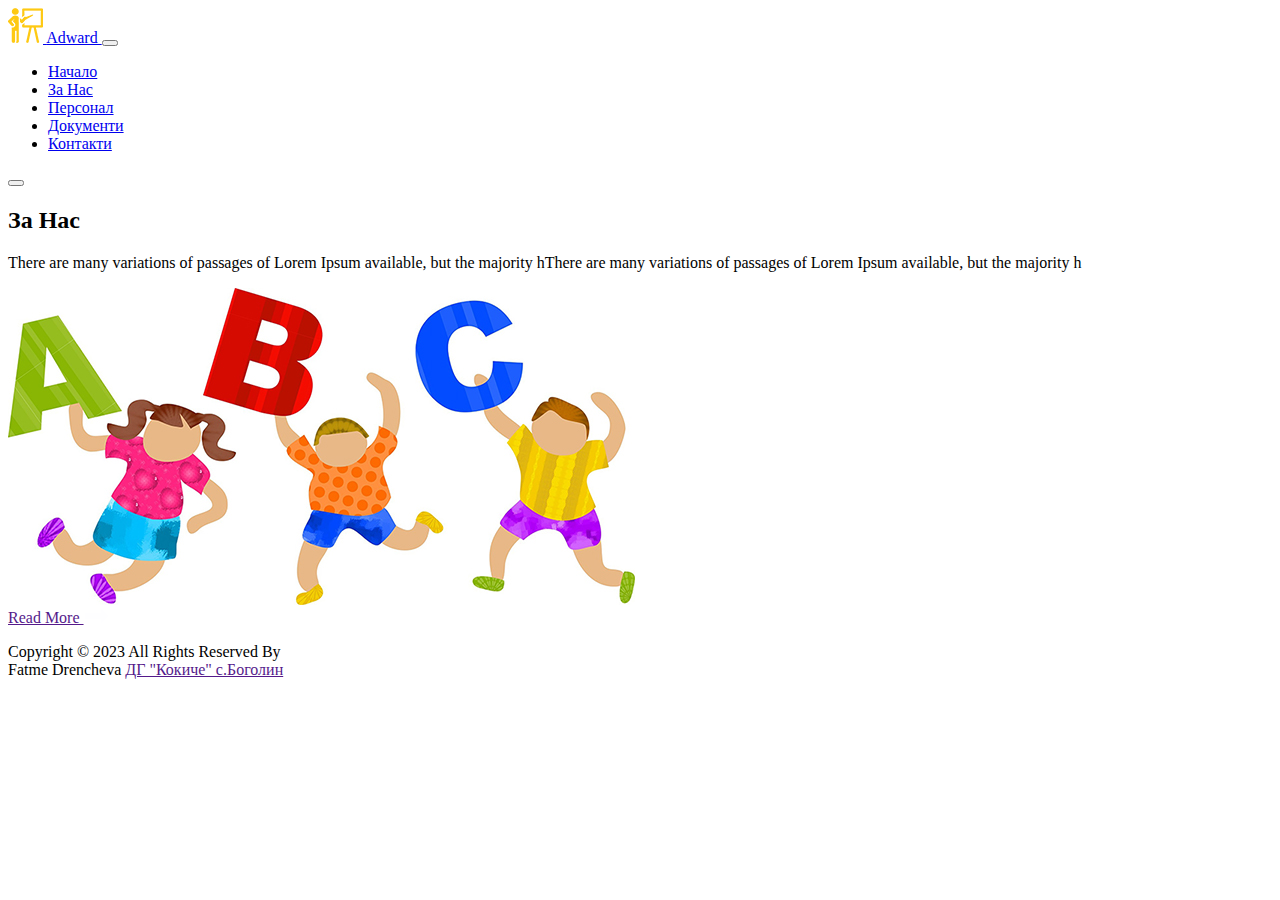
==== about.html @ 8947da93 "major update" ====
<!DOCTYPE html>
<html>

<head>
  <!-- Basic -->
  <meta charset="utf-8" />
  <meta http-equiv="X-UA-Compatible" content="IE=edge" />
  <!-- Mobile Metas -->
  <meta name="viewport" content="width=device-width, initial-scale=1, shrink-to-fit=no" />
  <!-- Site Metas -->
  <meta name="keywords" content="" />
  <meta name="description" content="" />
  <meta name="author" content="" />

  <title>ДГ Кокиче</title>




  <!-- bootstrap core css -->
  <link rel="stylesheet" type="text/css" href="css/bootstrap.css" />
  <!-- progress barstle -->
  <link rel="stylesheet" href="css/css-circular-prog-bar.css">
  <!-- fonts style -->
  <link href="https://fonts.googleapis.com/css?family=Poppins:400,700&display=swap" rel="stylesheet">
  <!-- font wesome stylesheet -->
  <link rel="stylesheet" href="https://maxcdn.bootstrapcdn.com/font-awesome/4.3.0/css/font-awesome.min.css">
  <!-- Custom styles for this template -->
  <link href="css/style.css" rel="stylesheet" />
  <!-- responsive style -->
  <link href="css/responsive.css" rel="stylesheet" />




  <link rel="stylesheet" href="css/css-circular-prog-bar.css">


</head>

<body>
  <div class="top_container sub_pages">
    <!-- header section strats -->
    <header class="header_section">
      <div class="container">
        <nav class="navbar navbar-expand-lg custom_nav-container ">
          <a class="navbar-brand" href="index.html">
            <img src="images/logo.png" alt="">
            <span>
              Adward
            </span>
          </a>
          <button class="navbar-toggler" type="button" data-toggle="collapse" data-target="#navbarSupportedContent"
            aria-controls="navbarSupportedContent" aria-expanded="false" aria-label="Toggle navigation">
            <span class="navbar-toggler-icon"></span>
          </button>

          <div class="collapse navbar-collapse" id="navbarSupportedContent">
            <div class="d-flex ml-auto flex-column flex-lg-row align-items-center">
              <ul class="navbar-nav  ">
                <li class="nav-item active">
                  <a class="nav-link" href="index.html"> Начало <span class="sr-only">(current)</span></a>
                </li>
                <li class="nav-item ">
                  <a class="nav-link" href="about.html"> За Нас </a>
                </li>

                <li class="nav-item ">
                  <a class="nav-link" href="teacher.html"> Персонал </a>
                </li>

                <li class="nav-item">
                  <a class="nav-link" href="vehicle.html"> Документи </a>
                </li> 

                <li class="nav-item">
                  <a class="nav-link" href="contact.html">Контакти</a>
                </li>

              </ul>
              <form class="form-inline my-2 my-lg-0 ml-0 ml-lg-4 mb-3 mb-lg-0">
                <button class="btn  my-2 my-sm-0 nav_search-btn" type="submit"></button>
              </form>
            </div>
        </nav>
      </div>
    </header>

  </div>
  <!-- end header section -->

  <!-- about section -->
  <section class="about_section layout_padding">
    <div class="container">
      <h2 class="main-heading ">
         За Нас
      </h2>
      <p class="text-center">
        There are many variations of passages of Lorem Ipsum available, but the majority hThere are many variations of
        passages of Lorem Ipsum available, but the majority h
      </p>
      <div class="about_img-box ">
        <img src="images/kids.jpg" alt="" class="img-fluid w-100">
      </div>
      <div class="d-flex justify-content-center mt-5">
        <a href="" class="call_to-btn  ">

          <span>
            Read More
          </span>
          <img src="images/right-arrow.png" alt="">
        </a>
      </div>
    </div>
  </section>


  <!-- about section -->





  <!-- footer section -->
  <section class="container-fluid footer_section">
    <p>
      Copyright &copy; 2023 All Rights Reserved By <br> 
      Fatme Drencheva
      <a href="">ДГ "Кокиче" с.Боголин</a>
    </p>
  </section>
  <!-- footer section -->

  <script type="text/javascript" src="js/jquery-3.4.1.min.js"></script>
  <script type="text/javascript" src="js/bootstrap.js"></script>
  <!-- progreesbar script -->

  </script>

</body>

</html>
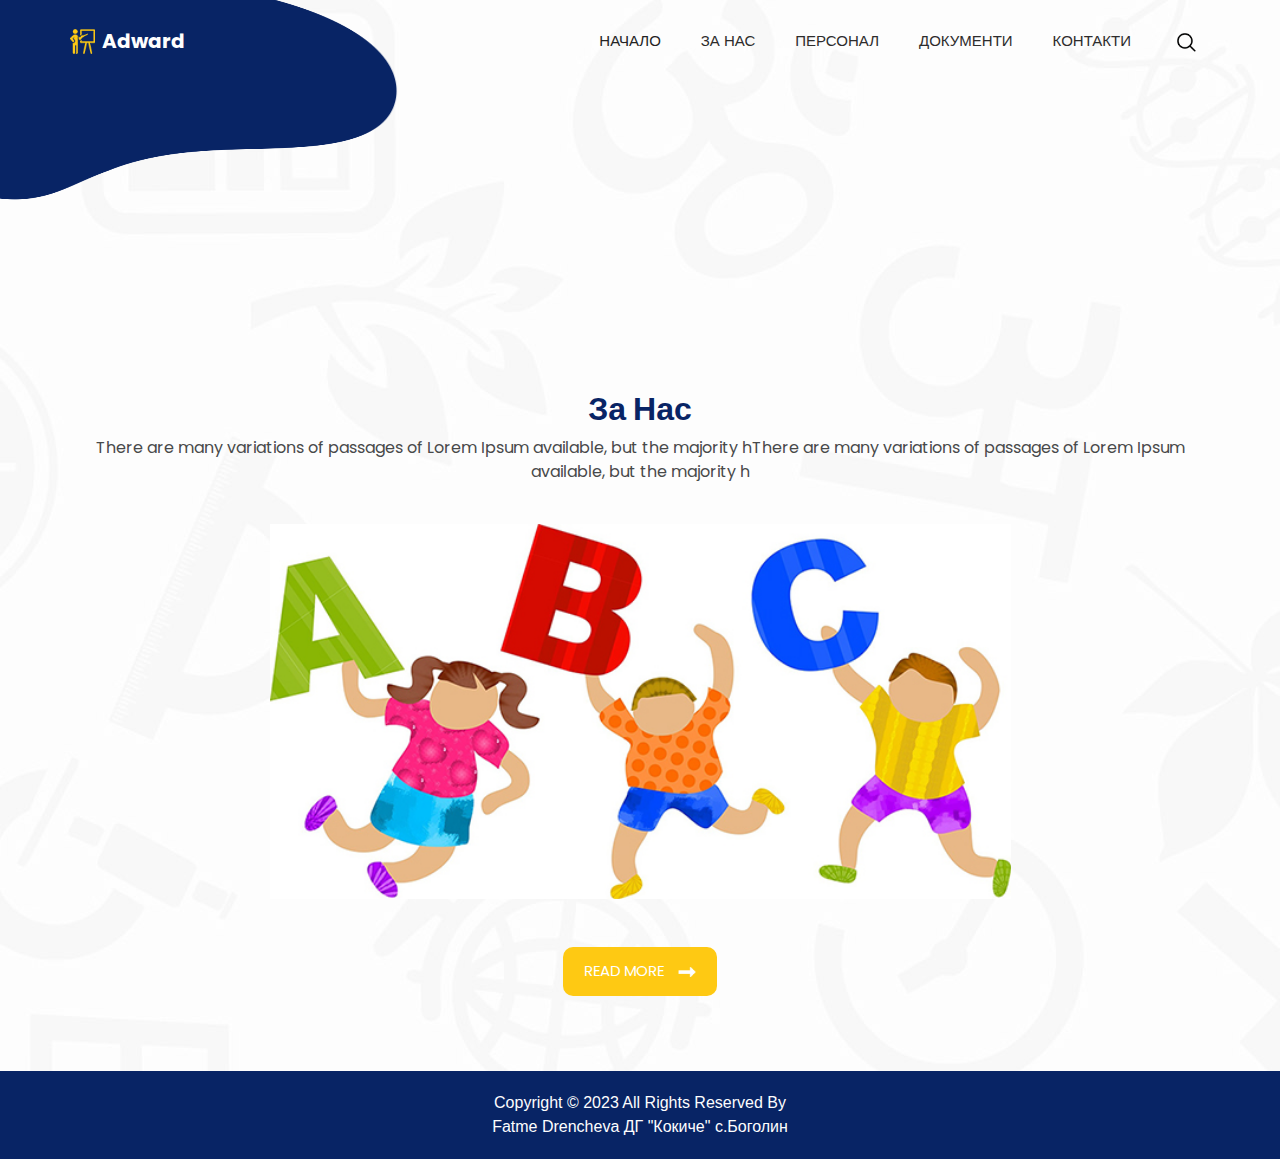
==== commit c45e3bbe: "Update about.html" ====
--- a/about.html
+++ b/about.html
@@ -18,17 +18,17 @@
 
 
   <!-- bootstrap core css -->
-  <link rel="stylesheet" type="text/css" href="css/bootstrap.css" />
+  <link rel="stylesheet" type="text/css" href="bootstrap.css" />
   <!-- progress barstle -->
-  <link rel="stylesheet" href="css/css-circular-prog-bar.css">
+  <link rel="stylesheet" href="css-circular-prog-bar.css">
   <!-- fonts style -->
   <link href="https://fonts.googleapis.com/css?family=Poppins:400,700&display=swap" rel="stylesheet">
   <!-- font wesome stylesheet -->
   <link rel="stylesheet" href="https://maxcdn.bootstrapcdn.com/font-awesome/4.3.0/css/font-awesome.min.css">
   <!-- Custom styles for this template -->
-  <link href="css/style.css" rel="stylesheet" />
+  <link href="style.css" rel="stylesheet" />
   <!-- responsive style -->
-  <link href="css/responsive.css" rel="stylesheet" />
+  <link href="responsive.css" rel="stylesheet" />
 
 
 
--- a/style.css
+++ b/style.css
@@ -0,0 +1,441 @@
+body {
+  font-family: 'Poppins', sans-serif;
+
+  color: #48494a;
+  background-image: url(../images/body-bg.jpg);
+}
+
+.layout_padding {
+  padding: 75px 0;
+}
+
+.layout_padding2 {
+  padding: 45px 0;
+}
+
+.layout_padding2-top {
+  padding-top: 45px;
+}
+
+.layout_padding-top {
+  padding-top: 75px;
+}
+
+.layout_padding-bottom {
+  padding-bottom: 75px;
+}
+
+.call_to-btn {
+  display: inline-block;
+  padding: 12px 20px;
+  border-radius: 10px;
+  font-size: 15px;
+  text-transform: uppercase;
+  background-color: #fec913;
+  border: 1px solid transparent;
+  color: #fff;
+  transition: all 0.3s ease 0s;
+}
+
+.hero_section .call_to-btn {
+  padding: 12px 35px;
+}
+
+.call_to-btn img {
+  width: 18px;
+  margin-left: 10px;
+}
+
+.btn_on-hover {
+  transition: all 0.3s ease 0s;
+}
+
+.call_to-btn:hover,
+.btn_on-hover:hover {
+  color: #fff;
+  -webkit-box-shadow: 0px 5px 10px -5px rgba(0, 0, 0, 0.7);
+  -moz-box-shadow: 0px 5px 10px -5px rgba(0, 0, 0, 0.7);
+  box-shadow: 0px 5px 10px -5px rgba(0, 0, 0, 0.7);
+  color: #fff;
+  transform: translateY(-7px);
+}
+
+.main-heading {
+  color: #082465;
+  font-weight: bold;
+  text-align: center;
+}
+
+/*header section*/
+
+.header_section {
+  padding-top: 10px;
+}
+
+nav.navbar.navbar-expand-lg {
+
+  padding: 10px 0;
+}
+
+.custom_nav-container.navbar-expand-lg .navbar-nav .nav-link {
+  padding: 10px 20px;
+  color: #2d2c2c;
+  font-size: 15px;
+  text-align: center;
+  text-transform: uppercase;
+}
+
+.custom_nav-container.navbar-expand-lg .navbar-nav .nav-item.active .nav-link {
+  color: #232323;
+}
+
+a,
+a:hover,
+a:focus {
+  text-decoration: none;
+}
+
+a:hover,
+a:focus {
+  color: initial;
+}
+
+.btn,
+.btn:focus {
+  outline: none !important;
+  box-shadow: none;
+}
+
+.top_container {
+  height: 95vh;
+  position: relative;
+}
+
+.top_container::before {
+  content: "";
+  position: absolute;
+  width: 48%;
+  height: 100%;
+  background: url(../images/hero-bg.png);
+  background-size: cover;
+  background-position: right bottom;
+  background-repeat: no-repeat;
+  z-index: -1;
+}
+
+.top_container.sub_pages::before {
+  background-size: 400px 200px;
+  background-position: top left;
+}
+
+.top_container.sub_pages {
+  height: 35vh;
+}
+
+.top_container.sub_page {
+  height: auto;
+}
+
+.navbar-brand img {
+  width: 25px;
+  margin-right: 7px;
+}
+
+
+.custom_nav-container .nav_search-btn {
+  background-image: url(../images/search-icon.png);
+  background-size: 22px;
+  background-repeat: no-repeat;
+  background-position-y: 7px;
+  width: 35px;
+  height: 35px;
+  padding: 0;
+  border: none;
+}
+
+.navbar-brand {
+  display: flex;
+  align-items: center;
+}
+
+.navbar-brand span {
+  font-size: 20px;
+  font-weight: 700;
+  color: #fefefe;
+}
+
+.custom_nav-container {
+  z-index: 99999;
+  padding: 15px 0;
+}
+
+.custom_nav-container .navbar-toggler {
+  outline: none;
+}
+
+.custom_nav-container .navbar-toggler .navbar-toggler-icon {
+  background-image: url(../images/menu.png);
+  background-size: 40px;
+}
+
+/*end header section*/
+
+/* hero section */
+.hero-container {
+  display: flex;
+  padding-top: 50px;
+  padding-bottom: 75px;
+}
+
+.hero_detail-box {
+  width: 45%;
+}
+
+.hero_img-container {
+  width: 55%;
+}
+
+.hero_detail-box {
+  color: #fefeff;
+}
+
+.hero_detail-box h1 {
+  text-transform: uppercase;
+  font-size: 50px;
+  color: #fec913;
+  font-weight: bold;
+}
+
+
+.hero_detail-box p {
+  margin-top: 20px;
+  margin-bottom: 35px;
+}
+
+
+/* end hero section */
+
+/* about section */
+.about_img-box {
+  width: 65%;
+  margin: 40px auto;
+}
+
+/* about section */
+
+/* teacher container */
+.teacher_section .card {
+  border: none;
+  background-color: transparent;
+}
+
+.teacher_section .card-title {
+  text-align: center;
+  color: #48494a;
+}
+
+/* end teacher container */
+
+/* vehicle section */
+.vehicle_img-box {
+  width: 60%;
+  margin: 0 auto;
+}
+
+.vehicle_section .carousel-control-prev,
+.vehicle_section .carousel-control-next {
+  opacity: 1;
+}
+
+.vehicle_section .carousel-control-prev-icon,
+.vehicle_section .carousel-control-next-icon {
+  width: 50px;
+  height: 50px;
+  background-color: #082465;
+  border-radius: 100%;
+  background-size: 10px;
+  background-position: center;
+}
+
+.vehicle_section .carousel-control-prev-icon {
+  background-image: url(../images/prev.png);
+}
+
+.vehicle_section .carousel-control-next-icon {
+  background-image: url(../images/next.png);
+}
+
+
+
+/* end vehicle section */
+
+/* client section */
+.client_section {
+  background-image: url(../images/shape-1.png);
+  background-repeat: no-repeat;
+
+  background-position: right;
+
+  background-size: 18%;
+}
+
+.client_container {
+  width: 80%;
+  margin: 0 auto;
+  padding: 35px;
+  background-color: #fefeff;
+  -webkit-box-shadow: 0px 0px 5px 0px rgba(163, 158, 163, 1);
+  -moz-box-shadow: 0px 0px 5px 0px rgba(163, 158, 163, 1);
+  box-shadow: 0px 0px 5px 0px rgba(163, 158, 163, 1);
+  border-radius: 20px;
+}
+
+.client_detail-box h4 {
+  color: #082465;
+}
+
+.client_detail-box span {
+  text-transform: uppercase;
+  color: #48494a;
+}
+
+.client_detail .client_img-box {
+  width: 100px;
+  margin-right: 15px;
+}
+
+.client_detail .client_img-box img {
+  width: 100%;
+}
+
+
+
+
+/* end client section */
+
+
+/* contact section */
+.contact_section {
+  background-image: url(../images/snowflake.jpg);
+  background-repeat: no-repeat;
+  background-size: 20%;
+  background-position: left center;
+}
+
+.contact-form {
+  padding: 25px;
+  border-radius: 20px;
+}
+
+.contact-form input {
+  border: none;
+  outline: none;
+  background-color: #dedee0;
+  width: 100%;
+  margin: 10px 0;
+  padding: 7px 10px;
+}
+
+.contact-form .input_message {
+  height: 50px;
+  width: 90%;
+  margin-left: 20px;
+}
+
+.contact-form input::placeholder {
+  color: #fff;
+}
+
+.contact-form button {
+  border: none;
+  outline: none;
+  padding: 7px 50px;
+  text-transform: uppercase;
+  margin-top: 25px;
+  background-color: #fec913;
+  color: #fff;
+}
+
+/* end contact section */
+
+/* admission section */
+
+
+.admission_section .container-fluid.position-relative {
+  height: 500px;
+}
+
+.admission_container {
+  width: 770px;
+  bottom: 0;
+  left: 50%;
+  transform: translateX(-50%);
+  display: flex;
+}
+
+
+.admission_img-box {
+  width: 50%;
+  border-radius: 25px 0 0 25px;
+  overflow: hidden;
+}
+
+.admission_detail {
+  width: 50%;
+  background-color: #082465;
+  padding: 20px;
+  color: #fefeff;
+  border-radius: 0 25px 25px 0;
+}
+
+
+.admission_img-box img {
+  width: 100%;
+}
+
+.admission_detail .admission_btn {
+  background-color: #fec913;
+  padding: 7px 35px;
+  color: #fefeff;
+  font-size: 15px;
+  border-radius: 5px;
+}
+
+/* end admission section */
+
+/* call section */
+.call_section h2 {
+  text-align: center;
+  margin: 15px 0;
+}
+
+.landing_section .number_heading {
+  color: #fec913;
+}
+
+.landing_section p {
+  text-align: center;
+  margin-top: 15px;
+}
+
+/* end call section */
+
+/* footer section*/
+
+.footer_section {
+  background-color: #082465;
+  padding: 20px 0;
+  font-family: "Roboto", sans-serif;
+}
+
+.footer_section p {
+  color: #fdfdfe;
+  margin: 0;
+  text-align: center;
+}
+
+.footer_section a {
+  color: #fdfdfe;
+}
+
+/* end footer section*/--- a/responsive.css
+++ b/responsive.css
@@ -0,0 +1,167 @@
+@media (max-width: 1120px) {}
+
+@media (max-width: 992px) {
+
+
+    .top_container {
+        height: auto;
+    }
+
+    .top_container.sub_pages {
+        height: auto;
+    }
+
+    .top_container.sub_pages::before {
+        background-size: cover;
+    }
+
+    .client_box-container {
+
+        width: 90%;
+
+    }
+
+    .service_detail-container {
+        width: 90%;
+    }
+
+    .hero-container {
+        flex-direction: column;
+    }
+
+    .hero_detail-box {
+        width: 100%;
+        margin-bottom: 45px;
+    }
+
+    .hero_img-container {
+        width: 100%;
+    }
+
+    .top_container::before {
+        width: 200%;
+
+    }
+
+    .custom_nav-container.navbar-expand-lg .navbar-nav .nav-item.active .nav-link,
+    .custom_nav-container.navbar-expand-lg .navbar-nav .nav-link {
+
+        color: #fff;
+    }
+
+    .custom_nav-container .nav_search-btn {
+        background-image: url(../images/search-icon-mobile.png);
+        background-position: center;
+    }
+}
+
+@media (max-width: 820px) {
+    .admission_container {
+        width: 450px;
+        flex-direction: column;
+    }
+
+    .admission_img-box,
+    .admission_detail {
+        width: 100%;
+    }
+
+    .admission_img-box {
+        border-radius: 25px 25px 0 0
+    }
+
+    .admission_detail {
+        border-radius: 0 0 25px 25px;
+    }
+}
+
+@media (max-width: 768px) {
+
+
+    .hero_detail-box {
+        text-align: center;
+    }
+
+
+
+}
+
+@media (max-width: 576px) {
+    .vehicle_img-box {
+        width: 80%;
+    }
+
+    .carousel-control-prev,
+    .carousel-control-next {
+        top: 150%;
+    }
+
+    .carousel-control-prev {
+        left: 30%;
+    }
+
+    .carousel-control-next {
+        right: 30%;
+    }
+
+    .vehicle_section .carousel-control-prev-icon,
+    .vehicle_section .carousel-control-next-icon {
+        width: 35px;
+        height: 35px;
+        background-size: 8px;
+    }
+
+    .contact_section,
+    .client_section {
+        background-image: none;
+    }
+}
+
+@media (max-width: 480px) {
+    .vehicle_img-box {
+
+        width: 100%;
+
+    }
+
+    .admission_container {
+
+        width: 300px;
+    }
+
+    .client_container {
+        width: 100%;
+    }
+
+    .client_detail {
+
+        flex-direction: column;
+
+    }
+
+    .client_detail-box {
+
+        display: flex;
+        flex-direction: column;
+        align-items: center;
+
+    }
+
+    .client_detail .client_img-box {
+        width: 100px;
+        margin-right: 0px;
+        margin-bottom: 15px;
+    }
+
+}
+
+@media (max-width: 400px) {}
+
+@media (max-width: 360px) {}
+
+@media (min-width: 1200px) {
+    .container {
+        max-width: 1170px;
+    }
+
+}